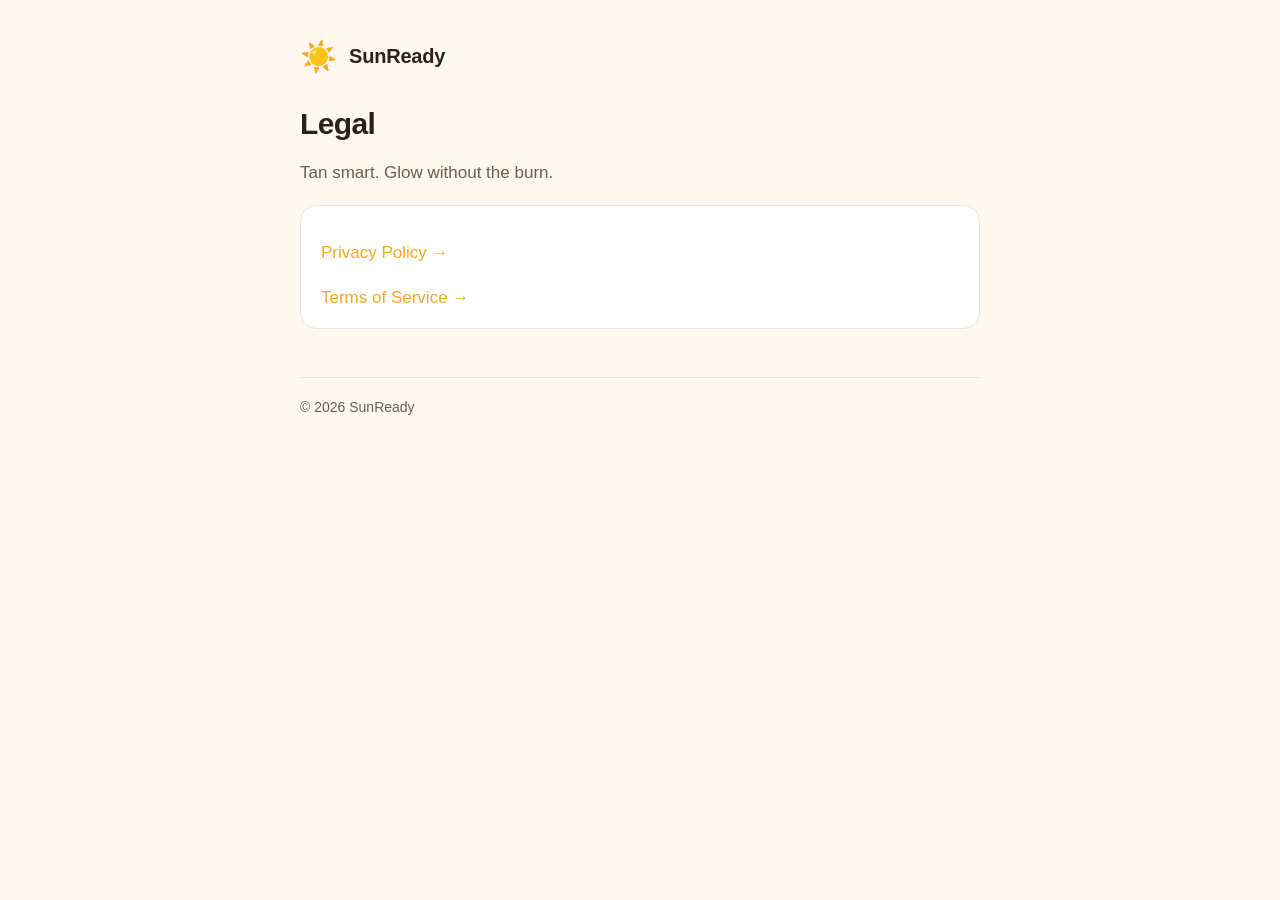
==== index.html @ bc3395f9 "Add SunReady Privacy Policy and Terms of Service" ====
<!DOCTYPE html>
<html lang="en">
<head>
  <meta charset="utf-8">
  <meta name="viewport" content="width=device-width, initial-scale=1">
  <title>SunReady — Legal</title>
  <link rel="stylesheet" href="style.css">
</head>
<body>
  <div class="wrap">
    <header class="site">
      <span class="logo">☀️</span>
      <span class="name">SunReady</span>
    </header>
    <h1>Legal</h1>
    <p class="muted">Tan smart. Glow without the burn.</p>
    <div class="card">
      <p><a href="privacy.html">Privacy Policy →</a></p>
      <p style="margin-bottom:0"><a href="terms.html">Terms of Service →</a></p>
    </div>
    <footer class="site">© 2026 SunReady</footer>
  </div>
</body>
</html>
---- style.css ----
:root {
  color-scheme: light dark;
  --bg: #fff8f0;
  --card: #ffffff;
  --text: #2b2118;
  --muted: #6b5d4f;
  --accent: #f5a623;
  --border: #efe3d3;
}
@media (prefers-color-scheme: dark) {
  :root {
    --bg: #181410;
    --card: #221c16;
    --text: #f3eadd;
    --muted: #b3a695;
    --accent: #ffb23e;
    --border: #2f271f;
  }
}
* { box-sizing: border-box; }
body {
  margin: 0;
  background: var(--bg);
  color: var(--text);
  font: 17px/1.65 -apple-system, BlinkMacSystemFont, "Segoe UI", Roboto, Helvetica, Arial, sans-serif;
  -webkit-font-smoothing: antialiased;
}
.wrap { max-width: 720px; margin: 0 auto; padding: 32px 20px 80px; }
header.site { display: flex; align-items: center; gap: 12px; margin-bottom: 8px; }
header.site .logo { font-size: 30px; }
header.site .name { font-size: 20px; font-weight: 700; letter-spacing: -0.01em; }
h1 { font-size: 30px; line-height: 1.2; letter-spacing: -0.02em; margin: 24px 0 4px; }
h2 { font-size: 20px; letter-spacing: -0.01em; margin: 34px 0 8px; }
.updated { color: var(--muted); font-size: 15px; margin: 0 0 8px; }
p, li { color: var(--text); }
a { color: var(--accent); text-decoration: none; }
a:hover { text-decoration: underline; }
.muted { color: var(--muted); }
.card {
  background: var(--card);
  border: 1px solid var(--border);
  border-radius: 16px;
  padding: 16px 20px;
  margin: 18px 0;
}
.note { font-size: 15px; color: var(--muted); }
nav.toc { font-size: 15px; margin: 16px 0 8px; }
nav.toc a { margin-right: 14px; }
footer.site { margin-top: 48px; padding-top: 18px; border-top: 1px solid var(--border); color: var(--muted); font-size: 14px; }
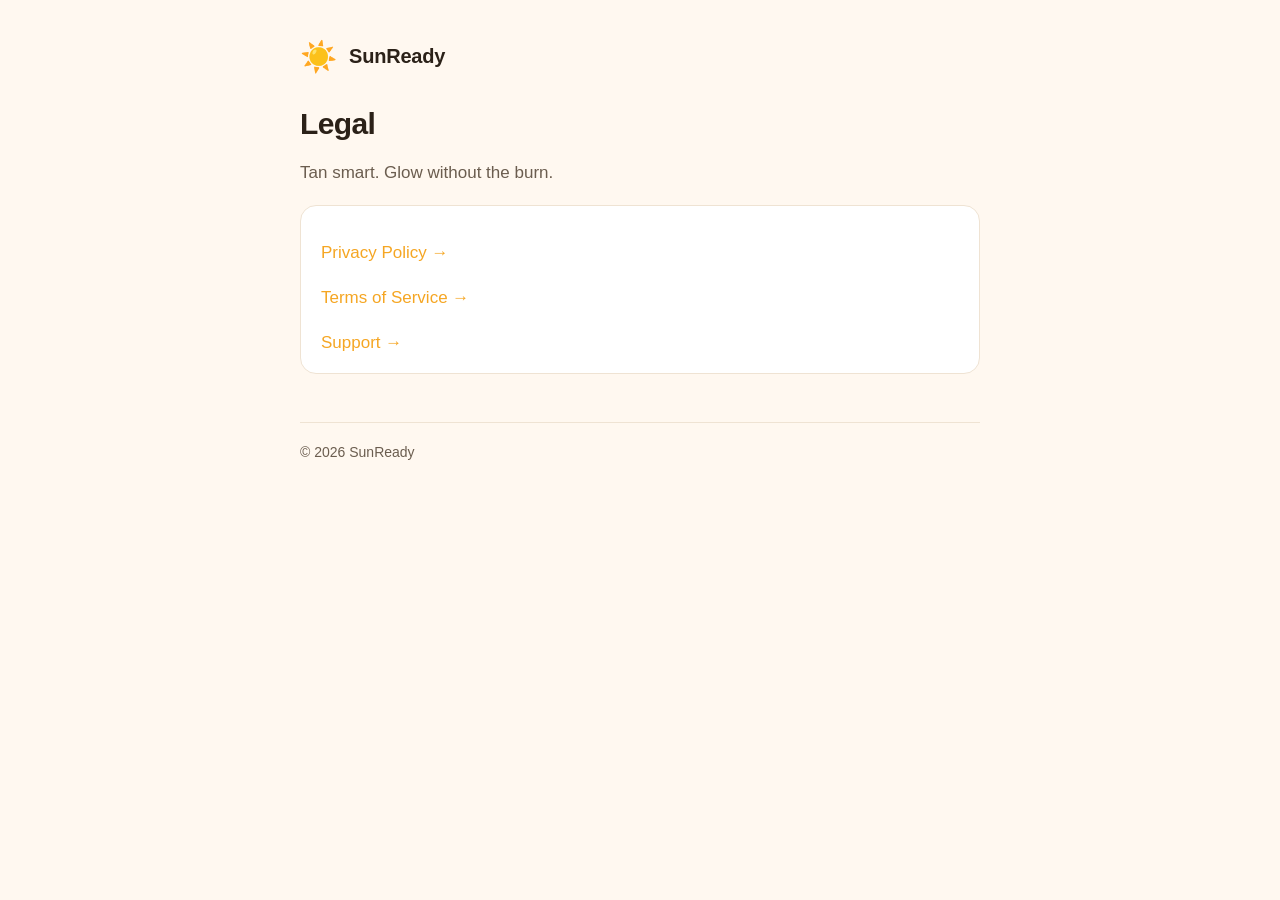
==== commit 7c2000a1: "Add Support page with FAQ and contact" ====
--- a/index.html
+++ b/index.html
@@ -16,7 +16,8 @@
     <p class="muted">Tan smart. Glow without the burn.</p>
     <div class="card">
       <p><a href="privacy.html">Privacy Policy →</a></p>
-      <p style="margin-bottom:0"><a href="terms.html">Terms of Service →</a></p>
+      <p><a href="terms.html">Terms of Service →</a></p>
+      <p style="margin-bottom:0"><a href="support.html">Support →</a></p>
     </div>
     <footer class="site">© 2026 SunReady</footer>
   </div>
